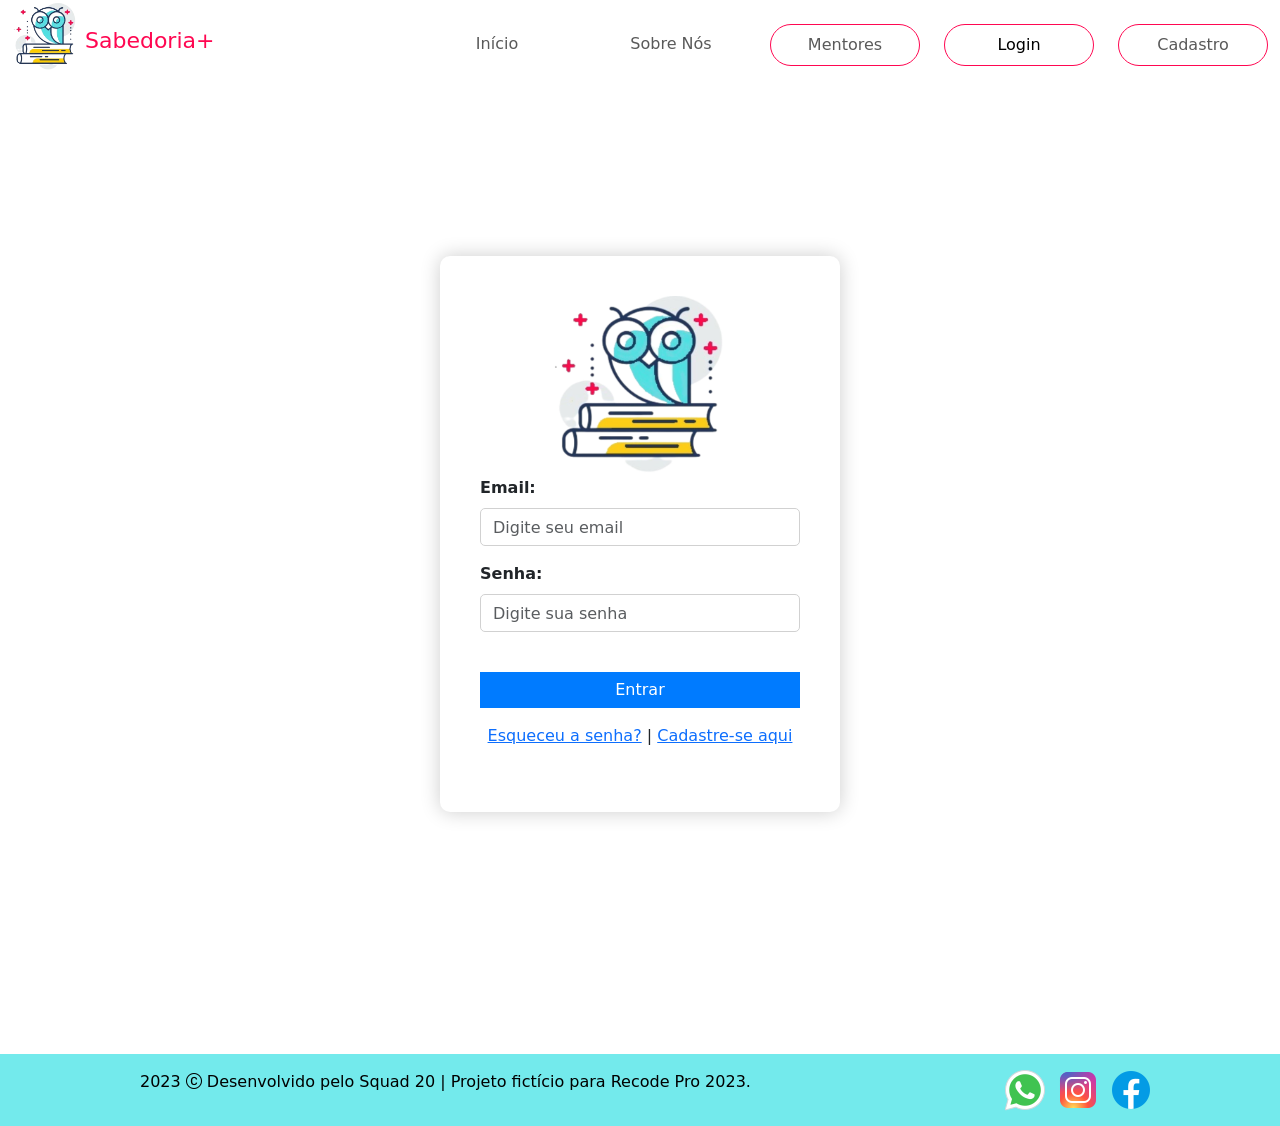
==== sabedoria-java/src/main/resources/static/login.html @ 9072083a "Correção de rotas" ====
<!DOCTYPE html>
<html lang="en">
<head>
    <meta charset="UTF-8">
    <meta name="viewport" content="width=device-width, initial-scale=1.0">
    <title>Tela de Login</title>
    <link rel="stylesheet" href="https://maxcdn.bootstrapcdn.com/bootstrap/4.5.2/css/bootstrap.min.css">
    <link rel="stylesheet" href="https://cdn.jsdelivr.net/npm/bootstrap-icons@1.10.3/font/bootstrap-icons.css">
    <link href="https://cdn.jsdelivr.net/npm/bootstrap@5.3.0-alpha1/dist/css/bootstrap.min.css" rel="stylesheet"
        integrity="sha384-GLhlTQ8iRABdZLl6O3oVMWSktQOp6b7In1Zl3/Jr59b6EGGoI1aFkw7cmDA6j6gD" crossorigin="anonymous">
    <link rel="preconnect" href="https://fonts.googleapis.com">
    <link rel="preconnect" href="https://fonts.gstatic.com" crossorigin>
    <link
        href="https://fonts.googleapis.com/css2?family=Handjet&family=Inter:wght@400;700&family=Josefin+Sans:wght@400;700&family=Krona+One&family=Montserrat:wght@400;600&family=Roboto:wght@300&display=swap"
        rel="stylesheet">
    <link rel="stylesheet" href="style/style.css">
    <link rel="stylesheet" href="style/login.css">
    <link rel="apple-touch-icon" sizes="180x180" href="./assets/favicon/apple-touch-icon.png">
    <link rel="icon" type="image/png" sizes="32x32" href="./assets/favicon/favicon-32x32.png">
    <link rel="icon" type="image/png" sizes="16x16" href="./assets/favicon/favicon-16x16.png">

</head>
<body>
        <!-- navbar -->
  <nav class="navbar navbar-expand-xl">
    <div class="container-fluid ">
      <a class="navbar-brand" href="/">
        <h1 class="m-0 texto-logo">
          <img class="logo" src="img/logo.png" alt="logotipo">
          Sabedoria+
        </h1>
      </a>
      <button class="navbar-toggler" type="button" data-bs-toggle="collapse" data-bs-target="#navbarSupportedContent"
        aria-controls="navbarSupportedContent" aria-expanded="false" aria-label="Toggle navigation">
        <span class="navbar-toggler-icon"></span>
      </button>
      <div class="collapse navbar-collapse" id="navbarSupportedContent">
        <ul class="navbar-nav ms-auto">
          <li class="nav-item me-4">
            <a class="nav-link botao-nav2 " aria-current="page" href="/">Início</a>
          </li>
          <li class="nav-item me-4">
            <a class="nav-link botao-nav2" href="sobreNos.html">Sobre Nós</a>
          </li>
          <li class="nav-item me-4">
            <a class="nav-link botao-nav" href="mentores.html">Mentores</a>
          </li>
          <li class="nav-item me-4">
            <a class="nav-link botao-nav active" href="login.html">Login</a>
          </li>
          <li class="nav-item">
            <a class="nav-link botao-nav" href="cadastro.html">Cadastro</a>
          </li>
        </ul>
 
      </div>
    </div>
  </nav>
  <!-- fim navbar -->
    <div class="container">
        <div class="card">
            <div class="card-body">
                <div class="logo-container">
                <img src="img/apple-touch-icon.png" alt="Logo">
            </div>
                <!-- Formulário de Login -->
                <form>
                    <div class="form-group">
                        <label for="email">Email:</label>
                        <input type="email" class="form-control" id="email" placeholder="Digite seu email">
                    </div>
                    <div class="form-group">
                        <label for="senha">Senha:</label>
                        <input type="password" class="form-control" id="senha" placeholder="Digite sua senha">
                    </div>
                    <button type="submit" class="btn btn-primary btn-block mt-4 botao-laranja rounded-0 border-0">Entrar</button>
                </form>
                <p class="text-center mt-3">
                    <a href="senha.html">Esqueceu a senha?</a> | <a href="cadastro">Cadastre-se aqui</a>
                </p>

                <!-- Botão de Login com a Conta do Google -->
                <div class="text-center mt-4">
                    <div class="g-signin2" data-onsuccess="onSignIn"></div>
                </div>
            </div>
        </div>
    </div>
    
  <!-- Rodapé -->
  <footer class="rodape">
    <p class="card-text py-3">2023 <i class="bi bi-c-circle"></i> Desenvolvido pelo Squad 20 | Projeto fictício
      para Recode Pro 2023.</p>
    <DIV>
      <img src="img/icons8-whatsapp-48 (1).png" alt="whatsApp">
      <img src="img/icons8-instagram-48 (1).png" alt="Instagram">
      <img src="img/icons8-facebook-novo-48.png" alt="facebook">
    </DIV>
  </footer>
  
      <script>
        document.addEventListener("DOMContentLoaded", function () {
            document.querySelector("form").addEventListener("submit", function (event) {
                var email = document.getElementById("email").value;
                var senha = document.getElementById("senha").value;

                // Verifique se as credenciais são válidas (admin e senha)
                if (email.toLowerCase() === "admin@email.com" && senha === "123") {
                    window.location.href = "listar";
                } else {
                }

                // Evite que o formulário seja enviado normalmente
                event.preventDefault();
            });
        });
    </script>


    <script src="https://code.jquery.com/jquery-3.5.1.slim.min.js"></script>
    <script src="https://cdn.jsdelivr.net/npm/@popperjs/core@2.5.3/dist/umd/popper.min.js"></script>
    <script src="https://maxcdn.bootstrapcdn.com/bootstrap/4.5.2/js/bootstrap.min.js"></script>
    
    <!-- Manipulando o login com a conta do Google -->
    <script>
        function onSignIn(googleUser) {
            var profile = googleUser.getBasicProfile();
            console.log('ID: ' + profile.getId()); // ID do usuário
            console.log('Nome: ' + profile.getName()); // Nome do usuário
            console.log('Email: ' + profile.getEmail()); // Email do usuário
        }
    </script>
    <script src="https://apis.google.com/js/platform.js" async defer></script>
    <meta name="google-signin-client_id" content="SEU_CLIENT_ID.apps.googleusercontent.com">
    <script src="https://cdn.jsdelivr.net/npm/bootstrap@5.3.0-alpha1/dist/js/bootstrap.bundle.min.js"
    integrity="sha384-w76AqPfDkMBDXo30jS1Sgez6pr3x5MlQ1ZAGC+nuZB+EYdgRZgiwxhTBTkF7CXvN"
    crossorigin="anonymous"></script>
</body>
</html>
---- sabedoria-java/src/main/resources/static/style/style.css ----
:root {
    --vermelho: #FF0751;
}

#nav {
    margin: 0 100px;
}

.bg-principal {
   background-image: url(/img/bg-principal.svg); 
   background-repeat: no-repeat; 
   background-position: top right;
   background-size: 60%;
}

.botao {
    border-radius: 25px;
    border: 2px solid var(--vermelho);
    width: 150px;
    text-align: center;
    background-color: transparent;

}


.fonte {
    color: #313131;
    font-family: Rajdhani;
    font-size: 18px;
    font-style: normal;
    font-weight: 600;
    line-height: 33px;
    /* 183.333% */
}


.texto-principal {
    font-family: Rajdhani;
    font-size: 80px;
    font-style: normal;
    font-weight: 700;
    line-height: 87px;
    /* 108.75% */

}

#p1 {
    text-align: center;
    font-family: Roboto;
    font-size: 23px;
    font-style: normal;
    font-weight: 400;
    line-height: 34px;
    /* 147.826% */
}

.pesquisa {
    border: solid 2px;
    border-radius: 50px;
    width: 889px;
    height: 100px;
    list-style: none;

}

.busca {
    width: 50px;
    height: 50px;
    flex-shrink: 0;
    border-radius: 50px;
    background: #4A90E2;
    box-shadow: 0px 20px 30px 0px rgba(24, 30, 54, 0.04);
}

.mapa {
    height: 815px;
}


.logo {
    width: 66px;
    margin-top: -10px;
}

.contato-home {
    background-color: var;
    color: #30353E;
    width: 100%;
}

.cor-vermelho {
    color: var(--vermelho);
}

.cor-ptera {
    color: black;
}


.botao-nav {
    border: 1px solid;
    border-radius: 25px;
    width: 150px;
    text-align: center;
    border-color: var(--vermelho);
    margin-top: 5px;

}


.botao-nav2 {
    width: 150px;
    text-align: center;
    margin-top: 5px;
}

.bt-sn{
    color: black;
}
.texto-logo {
    color: var(--vermelho);
    font-size: 22px;
}

.como-funciona {
    background-color: transparent;
    border: none;
    margin: 10px;
    padding: 5PX;
}

.foto-mapa {
    width: 80%;
}

.botao-cadastro2 {
    border-radius: 15px !important;
    height: 40px !important;
    width: 100px !important;
    color: #FF0751 !important;
    background-color: #FECE02 !important;
    font-weight: bold !important;
}

.botao-cadastro2:hover {
    background-color: #ffe46a !important;}
    
    
.text_secundario {
    font-size: 1.25rem;
    font-weight: 300;
    text-align: justify;
    width: 140%;
    margin-left: -5rem;
    padding-top: 2rem;
    color: black;
    
}

.container {
    display: flex;
    align-items: center;
    padding: 0px 4px;
}

#img-home{

    display: block;
    margin: 0 auto; 


}
  
.text1 {
    margin-right: 10px; 
    font-size: 1.25rem;
    font-weight: 300;
    text-align: justify;
}

#card-funciona{
    background-color: #ffffff;
    margin-top: 4em;
    padding-bottom: 2em;
    margin:  4em 4em 4em 0;
    border: 1px groove rgb(225, 214, 214);
    border-radius: 5px;
    -webkit-box-shadow: 9px 7px 5px rgba(243, 237, 237, 0.77);
    -moz-box-shadow:    9px 7px 5px rgba(182, 167, 167, 0.77);
    box-shadow:         9px 7px 5px rgba(200, 196, 196, 0.77);
}


#tit-mentor {
    font-size: 60px;
}

#card-mentor{
    
    background-color: #dbd9d9;
    margin-top: 4em;
    padding-bottom: 2em;
    margin:  4em 4em 4em 0;
    border: 1px groove rgb(225, 214, 214);
    border-radius: 5px;
    -webkit-box-shadow: 9px 7px 5px rgba(243, 237, 237, 0.77);
    -moz-box-shadow:    9px 7px 5px rgba(182, 167, 167, 0.77);
    box-shadow:         9px 7px 5px rgba(200, 196, 196, 0.77);
}


.card-img-top2{
    width: 40rem;
    height: 25rem;
    border-radius: 50px;
    padding: 25px;
}

.btn-saiba {
    width: auto;
    justify-content: center;
}    
    

.rodape{
    display: flex;
    justify-content: space-around;
    align-items: center;
    background-color: #73eaec;
    margin-top: 70PX;
    color: black;
    bottom: 0;
    width: 100%;
}

.rodape p{
    margin-left: 15px;
}

.rodape img{
    cursor: pointer;
}


/* efeito de escrever */
.escrevendo {
    margin: auto;
    font-family: monospace;
    width: 14ch;
    border-right:4px solid;
    white-space: nowrap;
    overflow: hidden;
    animation: digitando 3.5s steps(22) infinite alternate, piscando 0.5s infinite step-end alternate;
}

@keyframes digitando{
    0%{
        width: 0;
    }
    80%, 100%{
        width: 22ch;
    }

}

@keyframes piscando{
    50%{
        border-color: transparent;
    }
}



/* fim do efeito de escrever */



@media (max-width: 800px) {
    .bg-principal {
        background-image: url(/img/bg-principal.svg); 
        background-repeat: no-repeat; 
        background-position: top right;
        background-size: 100%;
     }

    .texto-principal {
        font-family: Rajdhani;
        font-size: 40px;
        font-style: normal;
        font-weight: 700;
        line-height:57px;
    }

    #p1 {
        text-align: center;
        font-family: Roboto;
        font-size: 13px;
        font-style: normal;
        font-weight: 400;
        line-height: 34px;
        /* 147.826% */
    }

    

}
---- sabedoria-java/src/main/resources/static/style/login.css ----
body {
    background: url(/img/bg-principal.svg) no-repeat;
    background-size: cover;
}
.container {
    display: flex;
    justify-content: center;
    align-items: center;
    height: 100vh;
}

.logo-container {
  text-align: center;
}
.card {
    border: none;
    border-radius: 10px;
    box-shadow: 0px 0px 20px rgba(0, 0, 0, 0.2);
    width: 400px;
}
.card-body {
    padding: 40px;
}
.btn-primary {
    background-color: #007bff;
    border: none;
    transition: background-color 0.3s;
}
.btn-primary:hover {
    background-color: #0056b3;
}
.form-control {
    border: 1px solid #d1d1d1;
    border-radius: 5px;
    transition: border-color 0.3s;
}
.form-control:focus {
    border-color: #007bff;
}
.form-group label {
    font-weight: bold;
}
.text-center {
    text-align: center;
}
.mt-4 {
    margin-top: 1rem;
}
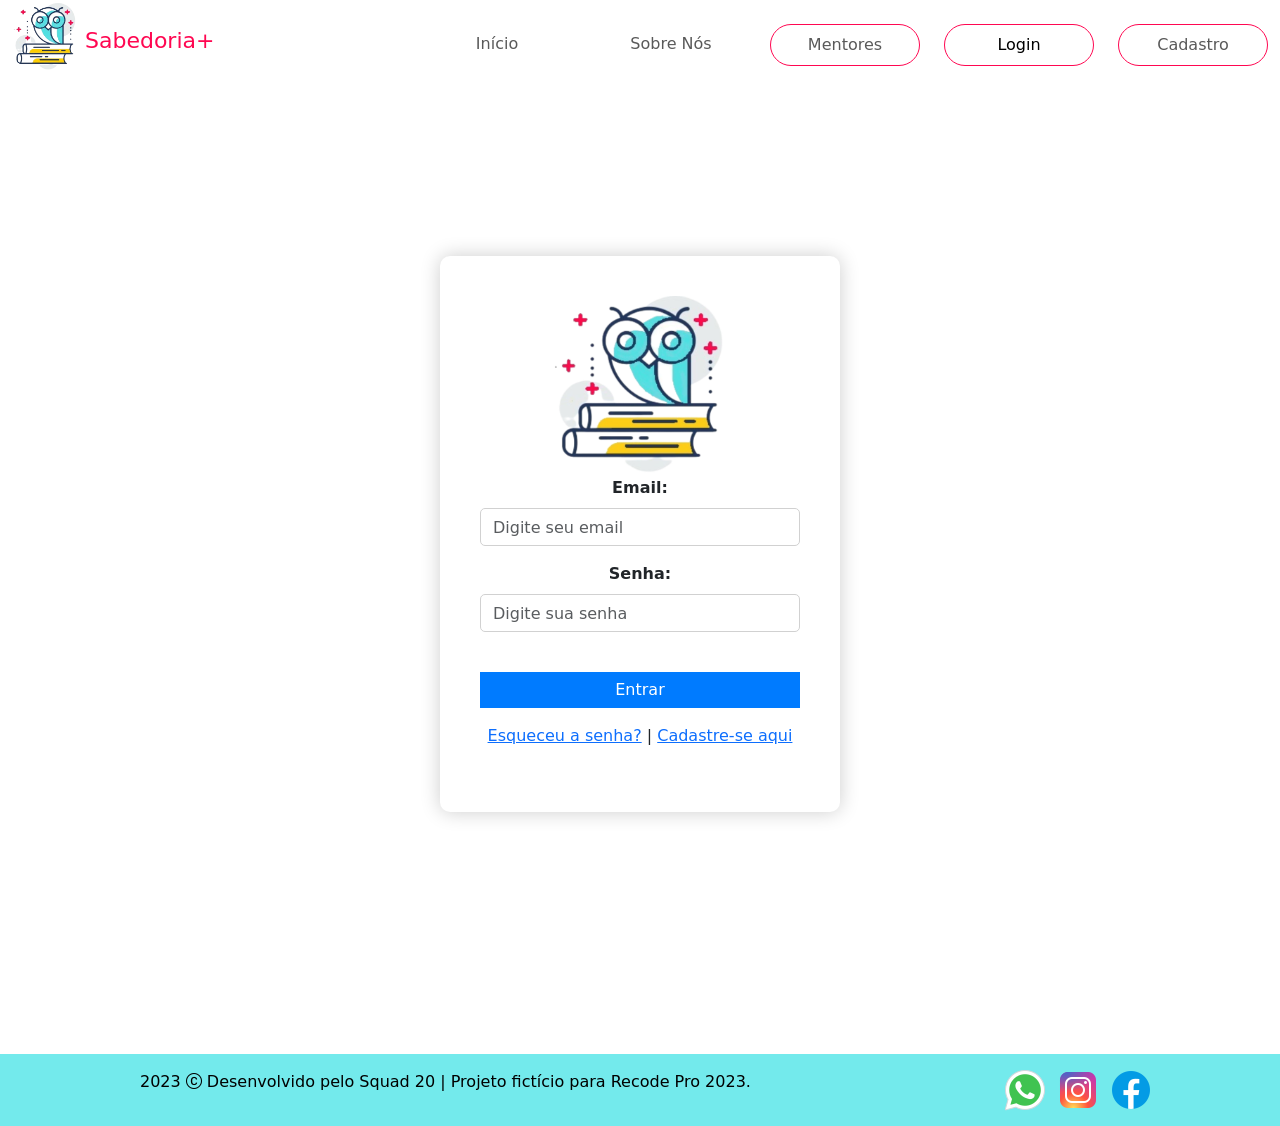
==== commit 95372272: "atualizado para deploy no render" ====
--- a/sabedoria-java/src/main/resources/static/login.html
+++ b/sabedoria-java/src/main/resources/static/login.html
@@ -76,7 +76,7 @@
                     <button type="submit" class="btn btn-primary btn-block mt-4 botao-laranja rounded-0 border-0">Entrar</button>
                 </form>
                 <p class="text-center mt-3">
-                    <a href="senha.html">Esqueceu a senha?</a> | <a href="cadastro">Cadastre-se aqui</a>
+                    <a href="#">Esqueceu a senha?</a> | <a href="cadastro.html">Cadastre-se aqui</a>
                 </p>
 
                 <!-- Botão de Login com a Conta do Google -->
--- a/sabedoria-java/src/main/resources/static/style/style.css
+++ b/sabedoria-java/src/main/resources/static/style/style.css
@@ -1,272 +1,292 @@
 :root {
-    --vermelho: #FF0751;
+	--vermelho: #FF0751;
 }
 
 #nav {
-    margin: 0 100px;
+	margin: 0 100px;
 }
 
 .bg-principal {
-   background-image: url(/img/bg-principal.svg); 
-   background-repeat: no-repeat; 
-   background-position: top right;
-   background-size: 60%;
+	background-image: url(/img/bg-principal.svg);
+	background-repeat: no-repeat;
+	background-position: top right;
+	background-size: 60%;
 }
 
 .botao {
-    border-radius: 25px;
-    border: 2px solid var(--vermelho);
-    width: 150px;
-    text-align: center;
-    background-color: transparent;
+	border-radius: 25px;
+	border: 2px solid var(--vermelho);
+	width: 150px;
+	text-align: center;
+	background-color: transparent;
 
 }
 
 
 .fonte {
-    color: #313131;
-    font-family: Rajdhani;
-    font-size: 18px;
-    font-style: normal;
-    font-weight: 600;
-    line-height: 33px;
-    /* 183.333% */
+	color: #313131;
+	font-family: Rajdhani;
+	font-size: 18px;
+	font-style: normal;
+	font-weight: 600;
+	line-height: 33px;
+	/* 183.333% */
 }
 
 
 .texto-principal {
-    font-family: Rajdhani;
-    font-size: 80px;
-    font-style: normal;
-    font-weight: 700;
-    line-height: 87px;
-    /* 108.75% */
+	font-family: Rajdhani;
+	font-size: 80px;
+	font-style: normal;
+	font-weight: 700;
+	line-height: 87px;
+	/* 108.75% */
 
 }
 
 #p1 {
-    text-align: center;
-    font-family: Roboto;
-    font-size: 23px;
-    font-style: normal;
-    font-weight: 400;
-    line-height: 34px;
-    /* 147.826% */
+	text-align: center;
+	font-family: Roboto;
+	font-size: 23px;
+	font-style: normal;
+	font-weight: 400;
+	line-height: 34px;
+	/* 147.826% */
 }
 
 .pesquisa {
-    border: solid 2px;
-    border-radius: 50px;
-    width: 889px;
-    height: 100px;
-    list-style: none;
+	border: solid 2px;
+	border-radius: 50px;
+	width: 889px;
+	height: 100px;
+	list-style: none;
 
 }
 
 .busca {
-    width: 50px;
-    height: 50px;
-    flex-shrink: 0;
-    border-radius: 50px;
-    background: #4A90E2;
-    box-shadow: 0px 20px 30px 0px rgba(24, 30, 54, 0.04);
+	width: 50px;
+	height: 50px;
+	flex-shrink: 0;
+	border-radius: 50px;
+	background: #4A90E2;
+	box-shadow: 0px 20px 30px 0px rgba(24, 30, 54, 0.04);
+}
+
+.card-box {
+	background-color: rgb(227, 232, 238);
+	box-shadow: 10px 10px 5px 0px rgba(0, 0, 0, 0.75);
 }
 
 .mapa {
-    height: 815px;
+	height: 815px;
 }
 
 
 .logo {
-    width: 66px;
-    margin-top: -10px;
+	width: 66px;
+	margin-top: -10px;
 }
 
 .contato-home {
-    background-color: var;
-    color: #30353E;
-    width: 100%;
+	background-color: var;
+	color: #30353E;
+	width: 100%;
 }
 
 .cor-vermelho {
-    color: var(--vermelho);
+	color: var(--vermelho);
+
 }
 
 .cor-ptera {
-    color: black;
+	color: black;
+
 }
 
 
 .botao-nav {
-    border: 1px solid;
-    border-radius: 25px;
-    width: 150px;
-    text-align: center;
-    border-color: var(--vermelho);
-    margin-top: 5px;
+	border: 1px solid;
+	border-radius: 25px;
+	width: 150px;
+	text-align: center;
+	border-color: var(--vermelho);
+	margin-top: 5px;
 
 }
 
 
 .botao-nav2 {
-    width: 150px;
-    text-align: center;
-    margin-top: 5px;
-}
-
-.bt-sn{
-    color: black;
-}
+	width: 150px;
+	text-align: center;
+	margin-top: 5px;
+}
+
+.bt-sn {
+	color: black;
+}
+
 .texto-logo {
-    color: var(--vermelho);
-    font-size: 22px;
+	color: var(--vermelho);
+	font-size: 22px;
 }
 
 .como-funciona {
-    background-color: transparent;
-    border: none;
-    margin: 10px;
-    padding: 5PX;
+	background-color: transparent;
+	border: none;
+	margin: 10px;
+	padding: 5PX;
 }
 
 .foto-mapa {
-    width: 80%;
+	width: 80%;
 }
 
 .botao-cadastro2 {
-    border-radius: 15px !important;
-    height: 40px !important;
-    width: 100px !important;
-    color: #FF0751 !important;
-    background-color: #FECE02 !important;
-    font-weight: bold !important;
+	border-radius: 15px !important;
+	height: 40px !important;
+	width: 100px !important;
+	color: #FF0751 !important;
+	background-color: #FECE02 !important;
+	font-weight: bold !important;
 }
 
 .botao-cadastro2:hover {
-    background-color: #ffe46a !important;}
-    
-    
+	background-color: #ffe46a !important;
+}
+
+
 .text_secundario {
-    font-size: 1.25rem;
-    font-weight: 300;
-    text-align: justify;
-    width: 140%;
-    margin-left: -5rem;
-    padding-top: 2rem;
-    color: black;
-    
+	font-size: 1.45rem;
+	font-weight: 300;
+	text-align: center;
+	width: 100%;
+	padding-top: 2rem;
+	color: black;
+
 }
 
 .container {
     display: flex;
     align-items: center;
+    justify-content: center; /* Adicionado para centralizar horizontalmente */
     padding: 0px 4px;
-}
-
-#img-home{
-
-    display: block;
-    margin: 0 auto; 
-
-
-}
-  
+    text-align: center;
+}
+
+.texto-inicio {
+	justify-content: center;
+	text-align: center;
+	margin:70px;
+
+
+
+}
+
+#img-home {
+
+	display: block;
+	margin: 0 auto;
+	width: 80%
+}
+
 .text1 {
-    margin-right: 10px; 
-    font-size: 1.25rem;
-    font-weight: 300;
-    text-align: justify;
-}
-
-#card-funciona{
-    background-color: #ffffff;
-    margin-top: 4em;
-    padding-bottom: 2em;
-    margin:  4em 4em 4em 0;
-    border: 1px groove rgb(225, 214, 214);
-    border-radius: 5px;
-    -webkit-box-shadow: 9px 7px 5px rgba(243, 237, 237, 0.77);
-    -moz-box-shadow:    9px 7px 5px rgba(182, 167, 167, 0.77);
-    box-shadow:         9px 7px 5px rgba(200, 196, 196, 0.77);
+	margin-right: 10px;
+	font-size: 1.25rem;
+	font-weight: 300;
+	text-align: justify;
+}
+
+#card-funciona {
+	background-color: #ffffff;
+	margin-top: 4em;
+	padding-bottom: 2em;
+	margin: 4em 4em 4em 0;
+	border: 1px groove rgb(225, 214, 214);
+	border-radius: 5px;
+	-webkit-box-shadow: 9px 7px 5px rgba(243, 237, 237, 0.77);
+	-moz-box-shadow: 9px 7px 5px rgba(182, 167, 167, 0.77);
+	box-shadow: 9px 7px 5px rgba(200, 196, 196, 0.77);
 }
 
 
 #tit-mentor {
-    font-size: 60px;
-}
-
-#card-mentor{
-    
-    background-color: #dbd9d9;
-    margin-top: 4em;
-    padding-bottom: 2em;
-    margin:  4em 4em 4em 0;
-    border: 1px groove rgb(225, 214, 214);
-    border-radius: 5px;
-    -webkit-box-shadow: 9px 7px 5px rgba(243, 237, 237, 0.77);
-    -moz-box-shadow:    9px 7px 5px rgba(182, 167, 167, 0.77);
-    box-shadow:         9px 7px 5px rgba(200, 196, 196, 0.77);
-}
-
-
-.card-img-top2{
-    width: 40rem;
-    height: 25rem;
-    border-radius: 50px;
-    padding: 25px;
+	font-size: 60px;
+}
+
+#card-mentor {
+
+	background-color: #dbd9d9;
+	margin-top: 4em;
+	padding-bottom: 2em;
+	margin: 4em 4em 4em 0;
+	border: 1px groove rgb(225, 214, 214);
+	border-radius: 5px;
+	-webkit-box-shadow: 9px 7px 5px rgba(243, 237, 237, 0.77);
+	-moz-box-shadow: 9px 7px 5px rgba(182, 167, 167, 0.77);
+	box-shadow: 9px 7px 5px rgba(200, 196, 196, 0.77);
+}
+
+
+.card-img-top2 {
+	width: 40rem;
+	height: 25rem;
+	border-radius: 50px;
+	padding: 25px;
 }
 
 .btn-saiba {
-    width: auto;
-    justify-content: center;
-}    
-    
-
-.rodape{
-    display: flex;
-    justify-content: space-around;
-    align-items: center;
-    background-color: #73eaec;
-    margin-top: 70PX;
-    color: black;
-    bottom: 0;
-    width: 100%;
-}
-
-.rodape p{
-    margin-left: 15px;
-}
-
-.rodape img{
-    cursor: pointer;
+	width: auto;
+	justify-content: center;
+}
+
+
+.rodape {
+	display: flex;
+	justify-content: space-around;
+	align-items: center;
+	background-color: #73eaec;
+	margin-top: 70PX;
+	color: black;
+	bottom: 0;
+	width: 100%;
+}
+
+.rodape p {
+	margin-left: 15px;
+}
+
+.rodape img {
+	cursor: pointer;
 }
 
 
 /* efeito de escrever */
 .escrevendo {
-    margin: auto;
-    font-family: monospace;
-    width: 14ch;
-    border-right:4px solid;
-    white-space: nowrap;
-    overflow: hidden;
-    animation: digitando 3.5s steps(22) infinite alternate, piscando 0.5s infinite step-end alternate;
-}
-
-@keyframes digitando{
-    0%{
-        width: 0;
-    }
-    80%, 100%{
-        width: 22ch;
-    }
-
-}
-
-@keyframes piscando{
-    50%{
-        border-color: transparent;
-    }
+	margin: auto;
+	font-family: monospace;
+	width: 14ch;
+	border-right: 4px solid;
+	white-space: nowrap;
+	overflow: hidden;
+	animation: digitando 3.5s steps(22) infinite alternate, piscando 0.5s infinite step-end alternate;
+}
+
+@keyframes digitando {
+	0% {
+		width: 0;
+	}
+
+	80%,
+	100% {
+		width: 22ch;
+	}
+
+}
+
+@keyframes piscando {
+	50% {
+		border-color: transparent;
+	}
 }
 
 
@@ -276,31 +296,43 @@
 
 
 @media (max-width: 800px) {
-    .bg-principal {
-        background-image: url(/img/bg-principal.svg); 
-        background-repeat: no-repeat; 
-        background-position: top right;
-        background-size: 100%;
-     }
-
-    .texto-principal {
-        font-family: Rajdhani;
-        font-size: 40px;
-        font-style: normal;
-        font-weight: 700;
-        line-height:57px;
-    }
-
-    #p1 {
-        text-align: center;
-        font-family: Roboto;
-        font-size: 13px;
-        font-style: normal;
-        font-weight: 400;
-        line-height: 34px;
-        /* 147.826% */
-    }
-
-    
-
-}
+	.bg-principal {
+		background-image: url(/img/bg-principal.svg);
+		background-repeat: no-repeat;
+		background-position: top right;
+		background-size: 100%;
+	}
+
+	.texto-principal {
+		font-family: Rajdhani;
+		font-size: 40px;
+		font-style: normal;
+		font-weight: 700;
+		line-height: 57px;
+	}
+
+	#p1 {
+		text-align: center;
+		font-family: Roboto;
+		font-size: 13px;
+		font-style: normal;
+		font-weight: 400;
+		line-height: 34px;
+		/* 147.826% */
+	}
+
+	#img-home {
+
+		display: block;
+		margin: 0 auto;
+		width: 70%;
+	}
+
+	.card-img-top2 {
+		width: 100%;
+	}
+	
+	
+
+
+}
